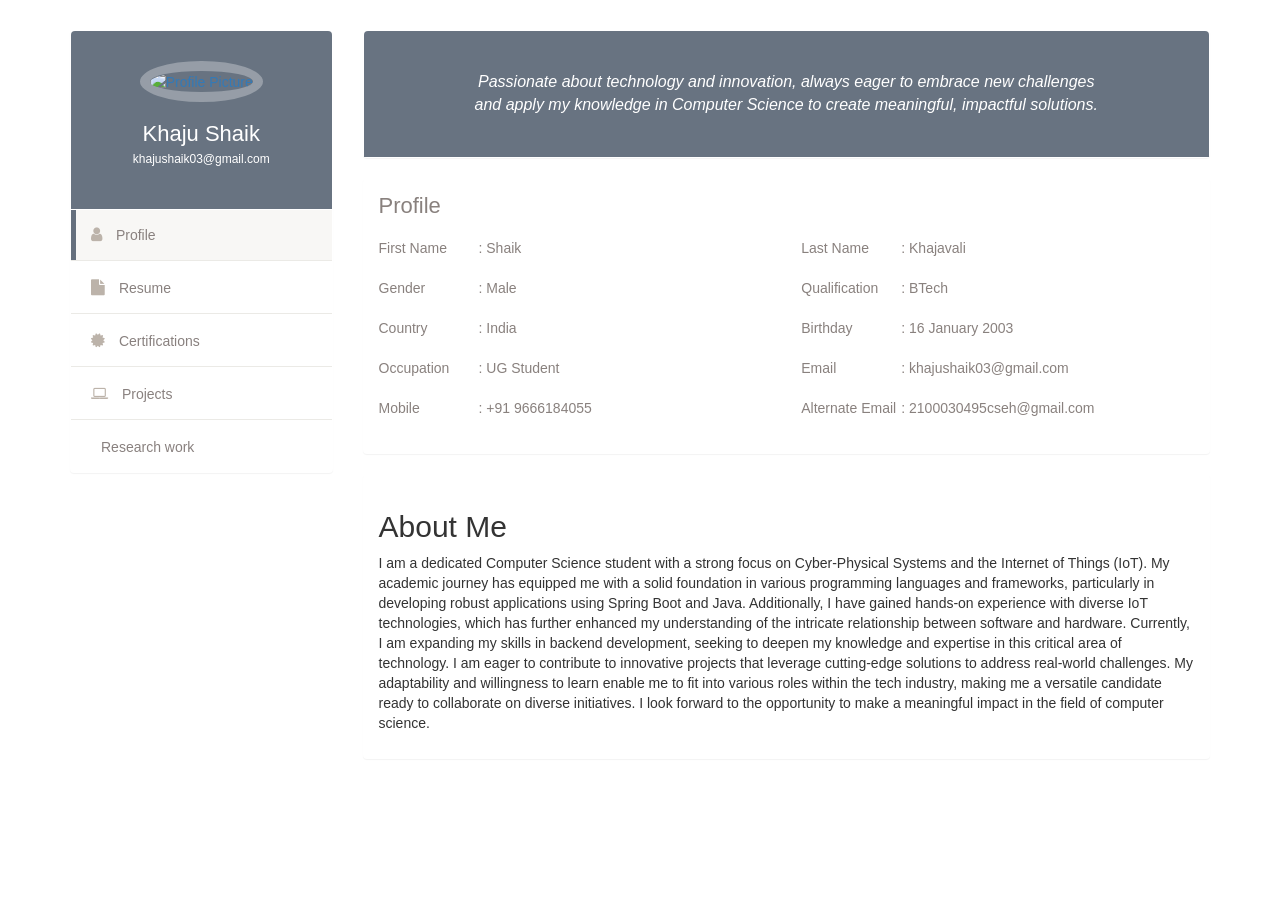
==== index.html @ 877c6c54 "index added" ====
<!DOCTYPE html>
<html lang="en">
<head>
    <meta charset="UTF-8">
    <meta name="viewport" content="width=device-width, initial-scale=1.0">
    <title>User Profile</title>
    <link href="https://maxcdn.bootstrapcdn.com/font-awesome/4.3.0/css/font-awesome.min.css" rel="stylesheet">
    <link rel="stylesheet" href="style.css"> <!-- Import your custom CSS file -->
    <link rel="stylesheet" href="https://maxcdn.bootstrapcdn.com/bootstrap/3.3.7/css/bootstrap.min.css"> <!-- Optional Bootstrap CSS -->
</head>
<body>
    <div class="container bootstrap snippets bootdey">
        <div class="row">
            <div class="profile-nav col-md-3">
                <div class="panel">
                    <div class="user-heading round">
                        <a href="#">
                            <img src="cashimg2.jpg" alt="Profile Picture">
                        </a>
                        <h1>Khaju Shaik</h1>
                        <p>khajushaik03@gmail.com</p>
                    </div>
                    <ul class="nav nav-pills nav-stacked">
                        <li class="active"><a href="/"> <i class="fa fa-user"></i> Profile</a></li>
                        <li><a href="/resume"> <i class="fa fa-file"></i> Resume </a></li>
                        <li><a href="/certificates"> <i class="fa fa-certificate"></i> Certifications</a></li>
                        <li><a href="/projects"> <i class="fa fa-laptop"></i> Projects</a></li>
						<li><a href="/research"> <i class="fas fa-pen-alt"></i> Research work </a></li>
                    </ul>
					
                </div>
            </div>
            <div class="profile-info col-md-9">
                <div class="panel">
                    <div class="bio-graph-heading">
                        Passionate about technology and innovation, always eager to embrace new challenges and apply my knowledge in Computer Science to create meaningful, impactful solutions. 
                    </div>
                </div>
                <div class="panel">
                    <div class="panel-body bio-graph-info">
                        <h1>Profile</h1>
                        <div class="row">
                            <div class="bio-row">
                                <p><span>First Name </span>: Shaik</p>
                            </div>
                            <div class="bio-row">
                                <p><span>Last Name </span>: Khajavali</p>
                            </div>
                            <div class="bio-row">
                                <p><span>Gender </span>: Male</p>
                            </div>
                            <div class="bio-row">
                                <p><span>Qualification </span>: BTech</p>
                            </div>
                            <div class="bio-row">
                                <p><span>Country </span>: India</p>
                            </div>
                            <div class="bio-row">
                                <p><span>Birthday </span>: 16 January 2003</p>
                            </div>
                            <div class="bio-row">
                                <p><span>Occupation </span>: UG Student</p>
                            </div>
                            <div class="bio-row">
                                <p><span>Email </span>: khajushaik03@gmail.com</p>
                            </div>
                            <div class="bio-row">
                                <p><span>Mobile </span>: +91 9666184055</p>
                            </div>
                            <div class="bio-row">
                                <p><span>Alternate Email </span>: 2100030495cseh@gmail.com</p>
                            </div>
                        </div>
                    </div>
                </div>
                <div class="panel">
                    <div class="panel-body">
                        <h2>About Me</h2>
                        <p>						I am a dedicated Computer Science student with a strong focus on Cyber-Physical Systems and the Internet of Things (IoT). My academic journey has equipped me with a solid foundation in various programming languages and frameworks, particularly in developing robust applications using Spring Boot and Java. Additionally, I have gained hands-on experience with diverse IoT technologies, which has further enhanced my understanding of the intricate relationship between software and hardware.

						Currently, I am expanding my skills in backend development, seeking to deepen my knowledge and expertise in this critical area of technology. I am eager to contribute to innovative projects that leverage cutting-edge solutions to address real-world challenges. My adaptability and willingness to learn enable me to fit into various roles within the tech industry, making me a versatile candidate ready to collaborate on diverse initiatives. I look forward to the opportunity to make a meaningful impact in the field of computer science.</p>
                    </div>
                </div>
            </div>
        </div>
    </div>
</body>
</html>
---- style.css ----
body {
    color: #797979;
    background: #f1f2f7;
    font-family: 'Open Sans', sans-serif;
    padding: 0px !important;
    margin: 0px !important;
    font-size: 13px;
    text-rendering: optimizeLegibility;
    -webkit-font-smoothing: antialiased;
    -moz-font-smoothing: antialiased;
}

.profile-nav, .profile-info{
    margin-top:30px;   
}

.profile-nav .user-heading {
    background:#04172d99;
    color: #fff;
    border-radius: 4px 4px 0 0;
    -webkit-border-radius: 4px 4px 0 0;
    padding: 30px;
    text-align: center;
}

.profile-nav .user-heading.round a  {
    border-radius: 50%;
    -webkit-border-radius: 50%;
    border: 10px solid rgba(255,255,255,0.3);
    display: inline-block;
}

.profile-nav .user-heading a img {
    width: 112px;
    height: 112px;
    border-radius: 50%;
    -webkit-border-radius: 50%;
}

.profile-nav .user-heading h1 {
    font-size: 22px;
    font-weight: 300;
    margin-bottom: 5px;
}

.profile-nav .user-heading p {
    font-size: 12px;
}

.profile-nav ul {
    margin-top: 1px;
}

.profile-nav ul > li {
    border-bottom: 1px solid #ebeae6;
    margin-top: 0;
    line-height: 30px;
}

.profile-nav ul > li:last-child {
    border-bottom: none;
}

.profile-nav ul > li > a {
    border-radius: 0;
    -webkit-border-radius: 0;
    color: #89817f;
    border-left: 5px solid #fff;
}

.profile-nav ul > li > a:hover, .profile-nav ul > li > a:focus, .profile-nav ul li.active  a {
    background: #f8f7f5 !important;
    border-left: 5px solid #04172d99;
    color: #89817f !important;
}

.profile-nav ul > li:last-child > a:last-child {
    border-radius: 0 0 4px 4px;
    -webkit-border-radius: 0 0 4px 4px;
}

.profile-nav ul > li > a > i{
    font-size: 16px;
    padding-right: 10px;
    color: #bcb3aa;
}

.r-activity {
    margin: 6px 0 0;
    font-size: 12px;
}


.p-text-area, .p-text-area:focus {
    border: none;
    font-weight: 300;
    box-shadow: none;
    color: #c3c3c3;
    font-size: 16px;
}

.profile-info .panel-footer {
    background-color:#f8f7f5 ;
    border-top: 1px solid #e7ebee;
}

.profile-info .panel-footer ul li a {
    color: #7a7a7a;
}

.bio-graph-heading {
    background: #04172d99;
    color: #fff;
    text-align: center;
    font-style: italic;
    padding: 40px 110px;
    border-radius: 4px 4px 0 0;
    -webkit-border-radius: 4px 4px 0 0;
    font-size: 16px;
    font-weight: 300;
}

.bio-graph-info {
    color: #89817e;
}

.bio-graph-info h1 {
    font-size: 22px;
    font-weight: 300;
    margin: 0 0 20px;
}

.bio-row {
    width: 50%;
    float: left;
    margin-bottom: 10px;
    padding:0 15px;
}

.bio-row p span {
    width: 100px;
    display: inline-block;
}

.bio-chart, .bio-desk {
    float: left;
}

.bio-chart {
    width: 40%;
}

.bio-desk {
    width: 60%;
}

.bio-desk h4 {
    font-size: 15px;
    font-weight:400;
}

.bio-desk h4.terques {
    color: #4CC5CD;
}

.bio-desk h4.red {
    color: #e26b7f;
}

.bio-desk h4.green {
    color: #97be4b;
}

.bio-desk h4.purple {
    color: #caa3da;
}

.file-pos {
    margin: 6px 0 10px 0;
}

.profile-activity h5 {
    font-weight: 300;
    margin-top: 0;
    color: #c3c3c3;
}

.summary-head {
    background: #ee7272;
    color: #fff;
    text-align: center;
    border-bottom: 1px solid #ee7272;
}

.summary-head h4 {
    font-weight: 300;
    text-transform: uppercase;
    margin-bottom: 5px;
}

.summary-head p {
    color: rgba(255,255,255,0.6);
}

ul.summary-list {
    display: inline-block;
    padding-left:0 ;
    width: 100%;
    margin-bottom: 0;
}

ul.summary-list > li {
    display: inline-block;
    width: 19.5%;
    text-align: center;
}

ul.summary-list > li > a > i {
    display:block;
    font-size: 18px;
    padding-bottom: 5px;
}

ul.summary-list > li > a {
    padding: 10px 0;
    display: inline-block;
    color: #818181;
}

ul.summary-list > li  {
    border-right: 1px solid #eaeaea;
}

ul.summary-list > li:last-child  {
    border-right: none;
}

.activity {
    width: 100%;
    float: left;
    margin-bottom: 10px;
}

.activity.alt {
    width: 100%;
    float: right;
    margin-bottom: 10px;
}

.activity span {
    float: left;
}

.activity.alt span {
    float: right;
}
.activity span, .activity.alt span {
    width: 45px;
    height: 45px;
    line-height: 45px;
    border-radius: 50%;
    -webkit-border-radius: 50%;
    background: #eee;
    text-align: center;
    color: #fff;
    font-size: 16px;
}

.activity.terques span {
    background: #8dd7d6;
}

.activity.terques h4 {
    color: #8dd7d6;
}
.activity.purple span {
    background: #b984dc;
}

.activity.purple h4 {
    color: #b984dc;
}
.activity.blue span {
    background: #90b4e6;
}

.activity.blue h4 {
    color: #90b4e6;
}
.activity.green span {
    background: #aec785;
}

.activity.green h4 {
    color: #aec785;
}

.activity h4 {
    margin-top:0 ;
    font-size: 16px;
}

.activity p {
    margin-bottom: 0;
    font-size: 13px;
}

.activity .activity-desk i, .activity.alt .activity-desk i {
    float: left;
    font-size: 18px;
    margin-right: 10px;
    color: #bebebe;
}

.activity .activity-desk {
    margin-left: 70px;
    position: relative;
}

.activity.alt .activity-desk {
    margin-right: 70px;
    position: relative;
}

.activity.alt .activity-desk .panel {
    float: right;
    position: relative;
}

.activity-desk .panel {
    background: #F4F4F4 ;
    display: inline-block;
}


.activity .activity-desk .arrow {
    border-right: 8px solid #F4F4F4 !important;
}
.activity .activity-desk .arrow {
    border-bottom: 8px solid transparent;
    border-top: 8px solid transparent;
    display: block;
    height: 0;
    left: -7px;
    position: absolute;
    top: 13px;
    width: 0;
}

.activity-desk .arrow-alt {
    border-left: 8px solid #F4F4F4 !important;
}

.activity-desk .arrow-alt {
    border-bottom: 8px solid transparent;
    border-top: 8px solid transparent;
    display: block;
    height: 0;
    right: -7px;
    position: absolute;
    top: 13px;
    width: 0;
}

.activity-desk .album {
    display: inline-block;
    margin-top: 10px;
}

.activity-desk .album a{
    margin-right: 10px;
}

.activity-desk .album a:last-child{
    margin-right: 0px;
}
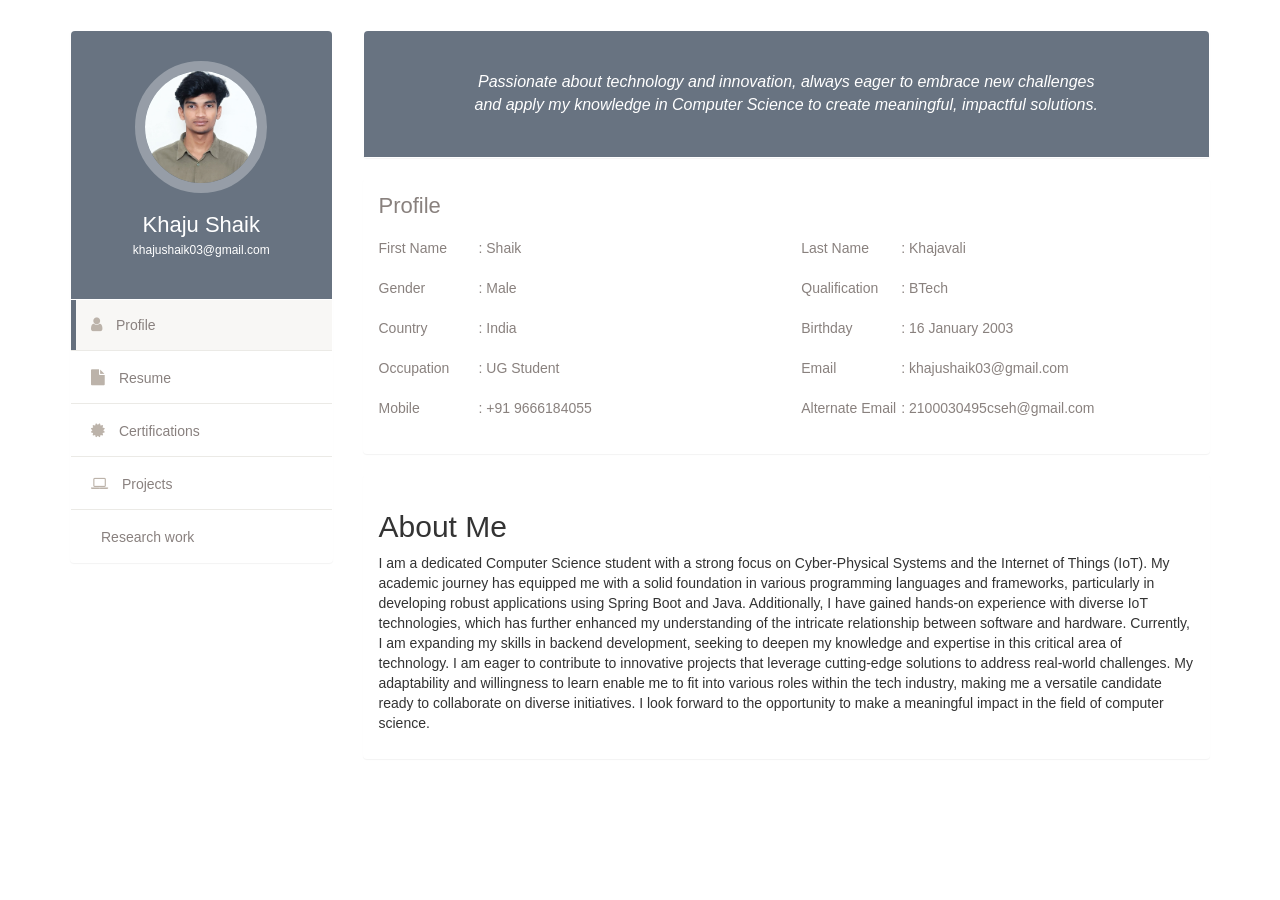
==== commit d50b1e8e: "modified" ====
--- a/index.html
+++ b/index.html
@@ -21,11 +21,11 @@
                         <p>khajushaik03@gmail.com</p>
                     </div>
                     <ul class="nav nav-pills nav-stacked">
-                        <li class="active"><a href="/"> <i class="fa fa-user"></i> Profile</a></li>
-                        <li><a href="/resume"> <i class="fa fa-file"></i> Resume </a></li>
-                        <li><a href="/certificates"> <i class="fa fa-certificate"></i> Certifications</a></li>
-                        <li><a href="/projects"> <i class="fa fa-laptop"></i> Projects</a></li>
-						<li><a href="/research"> <i class="fas fa-pen-alt"></i> Research work </a></li>
+                        <li class="active"><a href="index.html"> <i class="fa fa-user"></i> Profile</a></li>
+                        <li><a href="resume.html"> <i class="fa fa-file"></i> Resume </a></li>
+                        <li><a href="certificates.html"> <i class="fa fa-certificate"></i> Certifications</a></li>
+                        <li><a href="projects.html"> <i class="fa fa-laptop"></i> Projects</a></li>
+						<li><a href="research.html"> <i class="fas fa-pen-alt"></i> Research work </a></li>
                     </ul>
 					
                 </div>
